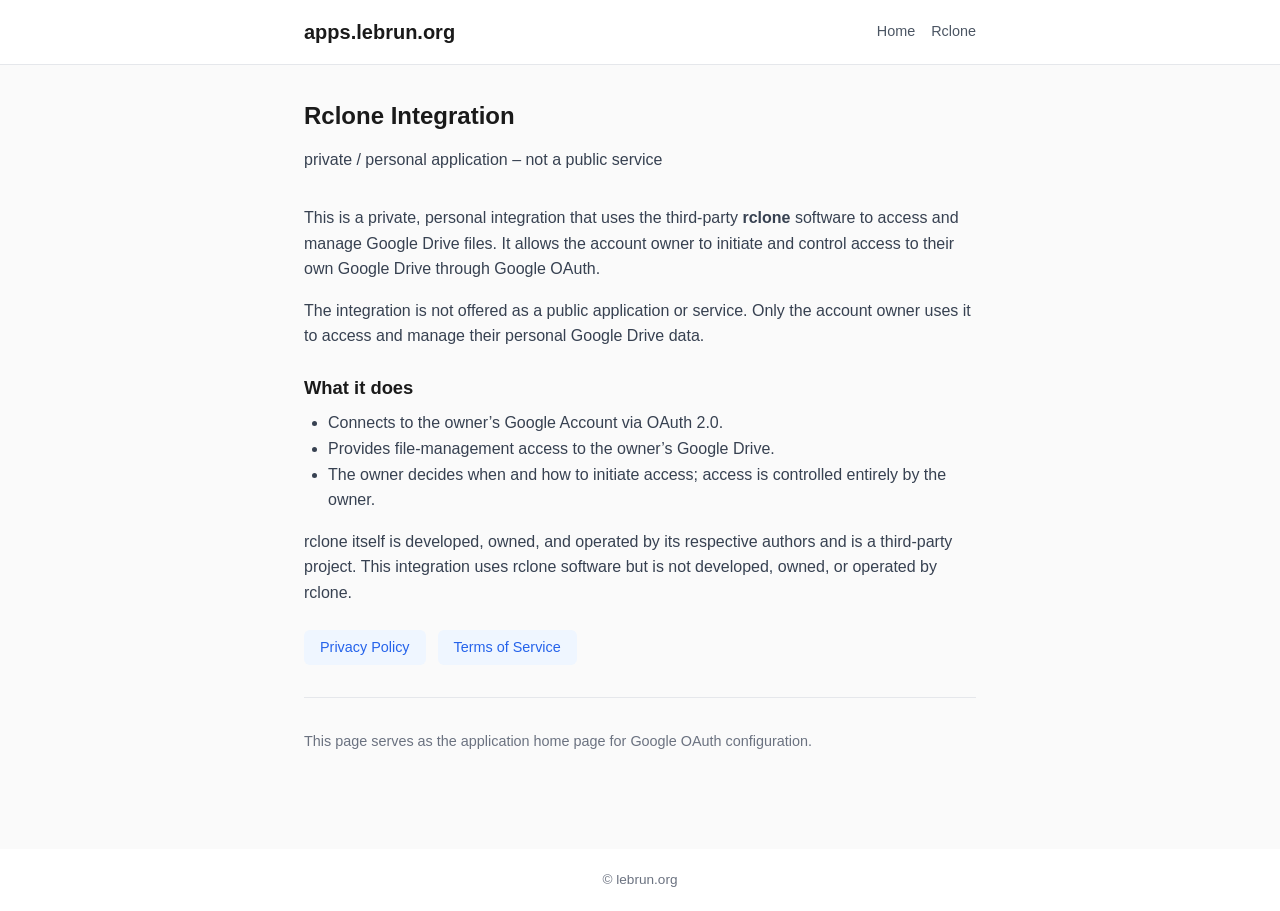
==== rclone/index.html @ 35c82319 "feat - static site for apps.lebrun.org with rclone integration pages and Google OAuth compliance" ====
<!DOCTYPE html>
<html lang="en">
<head>
<meta charset="UTF-8">
<meta name="viewport" content="width=device-width,initial-scale=1">
<title>Rclone Integration &#8211; apps.lebrun.org</title>
<link rel="stylesheet" href="/style.css">
</head>
<body>

<header>
<div class="container">
<h1><a href="/">apps.lebrun.org</a></h1>
<nav>
<a href="/">Home</a>
<a href="/rclone/">Rclone</a>
</nav>
</div>
</header>

<main>
<div class="container">

<hgroup>
<h2>Rclone Integration</h2>
<p>private / personal application &#8211; not a public service</p>
</hgroup>

<p>This is a private, personal integration that uses the third-party <strong>rclone</strong> software to access and manage Google Drive files. It allows the account owner to initiate and control access to their own Google Drive through Google OAuth.</p>

<p>The integration is not offered as a public application or service. Only the account owner uses it to access and manage their personal Google Drive data.</p>

<h3>What it does</h3>

<ul style="margin-bottom:1rem;color:#374151;padding-left:1.5rem">
<li>Connects to the owner&#8217;s Google Account via OAuth 2.0.</li>
<li>Provides file-management access to the owner&#8217;s Google Drive.</li>
<li>The owner decides when and how to initiate access; access is controlled entirely by the owner.</li>
</ul>

<p>rclone itself is developed, owned, and operated by its respective authors and is a third-party project. This integration uses rclone software but is not developed, owned, or operated by rclone.</p>

<div class="links">
<a href="/rclone/privacy/">Privacy Policy</a>
<a href="/rclone/terms/">Terms of Service</a>
</div>

<hr class="section-divider">

<p style="font-size:.9rem;color:#6b7280">This page serves as the application home page for Google OAuth configuration.</p>

</div>
</main>

<footer>
<div class="container">&copy; lebrun.org</div>
</footer>

</body>
</html>
---- style.css ----
*,::before,::after{box-sizing:border-box}
*{margin:0}
body{font-family:-apple-system,BlinkMacSystemFont,"Segoe UI",Roboto,Oxygen,Ubuntu,Cantarell,"Helvetica Neue",Arial,"Noto Sans",sans-serif,"Apple Color Emoji","Segoe UI Emoji","Segoe UI Symbol","Noto Color Emoji";line-height:1.6; color:#1a1a1a; background:#fafafa}
img{max-width:100%; display:block}
a{color:#2563eb;text-underline-offset:2px}
a:hover{text-decoration:none}

.container{max-width:720px;margin:0 auto;padding:0 1.5rem}

header{background:#fff;border-bottom:1px solid #e5e7eb;padding:1rem 0}
header .container{display:flex;align-items:center;justify-content:space-between}
header h1{font-size:1.25rem;font-weight:600}
header h1 a{color:#1a1a1a;text-decoration:none}
nav{display:flex;gap:1rem}
nav a{color:#4b5563;text-decoration:none;font-size:.9rem}
nav a:hover{color:#2563eb}

main{padding:2rem 0 3rem}
main h2{font-size:1.5rem;font-weight:700;margin-bottom:.75rem}
main h3{font-size:1.15rem;font-weight:600;margin-top:1.5rem;margin-bottom:.5rem}
main p{margin-bottom:1rem;color:#374151}

p.lead{font-size:1.1rem;color:#4b5563}

.card-link{display:block;background:#fff;border:1px solid #e5e7eb;border-radius:8px;padding:1.5rem;margin-bottom:1rem;transition:border-color .2s}
.card-link:hover{border-color:#2563eb}
.card-link h2{margin-bottom:.5rem;font-size:1.25rem}
.card-link p{margin-bottom:0;color:#4b5563}

.links{display:flex;flex-wrap:wrap;gap:.75rem;margin-top:1.5rem}
.links a{display:inline-block;background:#eff6ff;color:#2563eb;padding:.4rem 1rem;border-radius:6px;font-size:.9rem;text-decoration:none}
.links a:hover{background:#dbeafe}

footer{border-top:1px solid #e5e7bet;background:#fff;padding:1.25rem 0;margin-top:2rem}
footer .container{font-size:.85rem;color:#6b7280;text-align:center}

hgroup{margin-bottom:2rem}
hgroup p{margin-bottom:.25rem}

.section-divider{border:none;border-top:1px solid #e5e7eb;margin:2rem 0}

@media(max-width:640px){
  header .container{flex-direction:column;gap:.5rem;text-align:center}
  main h2{font-size:1.35rem}
  p.lead{font-size:1rem}
}
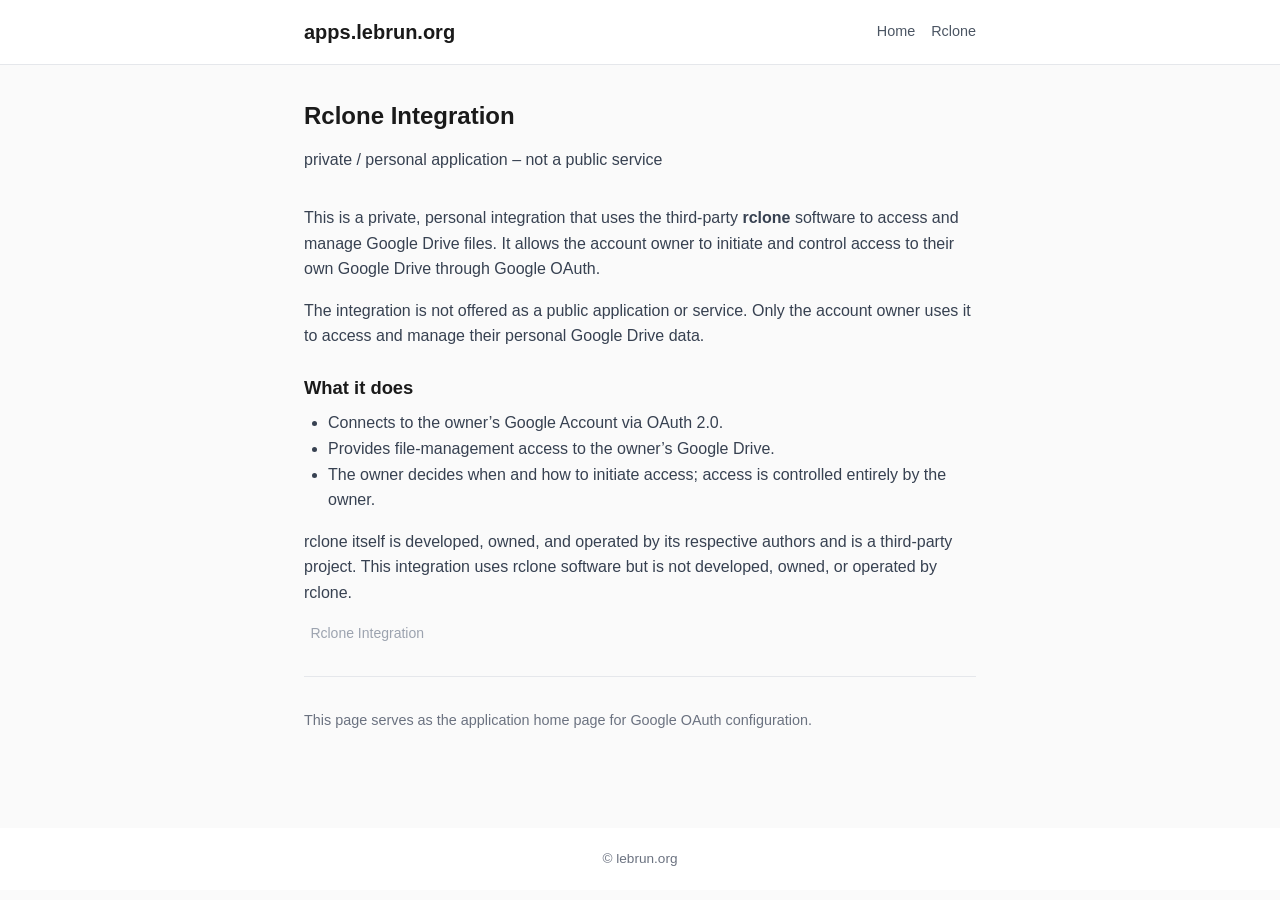
==== commit c41c4d25: "Replace rclone page button nav with breadcrumbs" ====
--- a/rclone/index.html
+++ b/rclone/index.html
@@ -40,10 +40,9 @@
 
 <p>rclone itself is developed, owned, and operated by its respective authors and is a third-party project. This integration uses rclone software but is not developed, owned, or operated by rclone.</p>
 
-<div class="links">
-<a href="/rclone/privacy/">Privacy Policy</a>
-<a href="/rclone/terms/">Terms of Service</a>
-</div>
+<nav class="breadcrumb">
+<span>Rclone Integration</span>
+</nav>
 
 <hr class="section-divider">
 
--- a/style.css
+++ b/style.css
@@ -14,6 +14,11 @@
 nav{display:flex;gap:1rem}
 nav a{color:#4b5563;text-decoration:none;font-size:.9rem}
 nav a:hover{color:#2563eb}
+
+.breadcrumb{font-size:.875rem;color:#6b7280;margin-bottom:1.5rem}
+.breadcrumb a{color:#2563eb;text-decoration:none}
+.breadcrumb a:hover{text-decoration:underline}
+.breadcrumb span{margin:0 .4rem;color:#9ca3af}
 
 main{padding:2rem 0 3rem}
 main h2{font-size:1.5rem;font-weight:700;margin-bottom:.75rem}
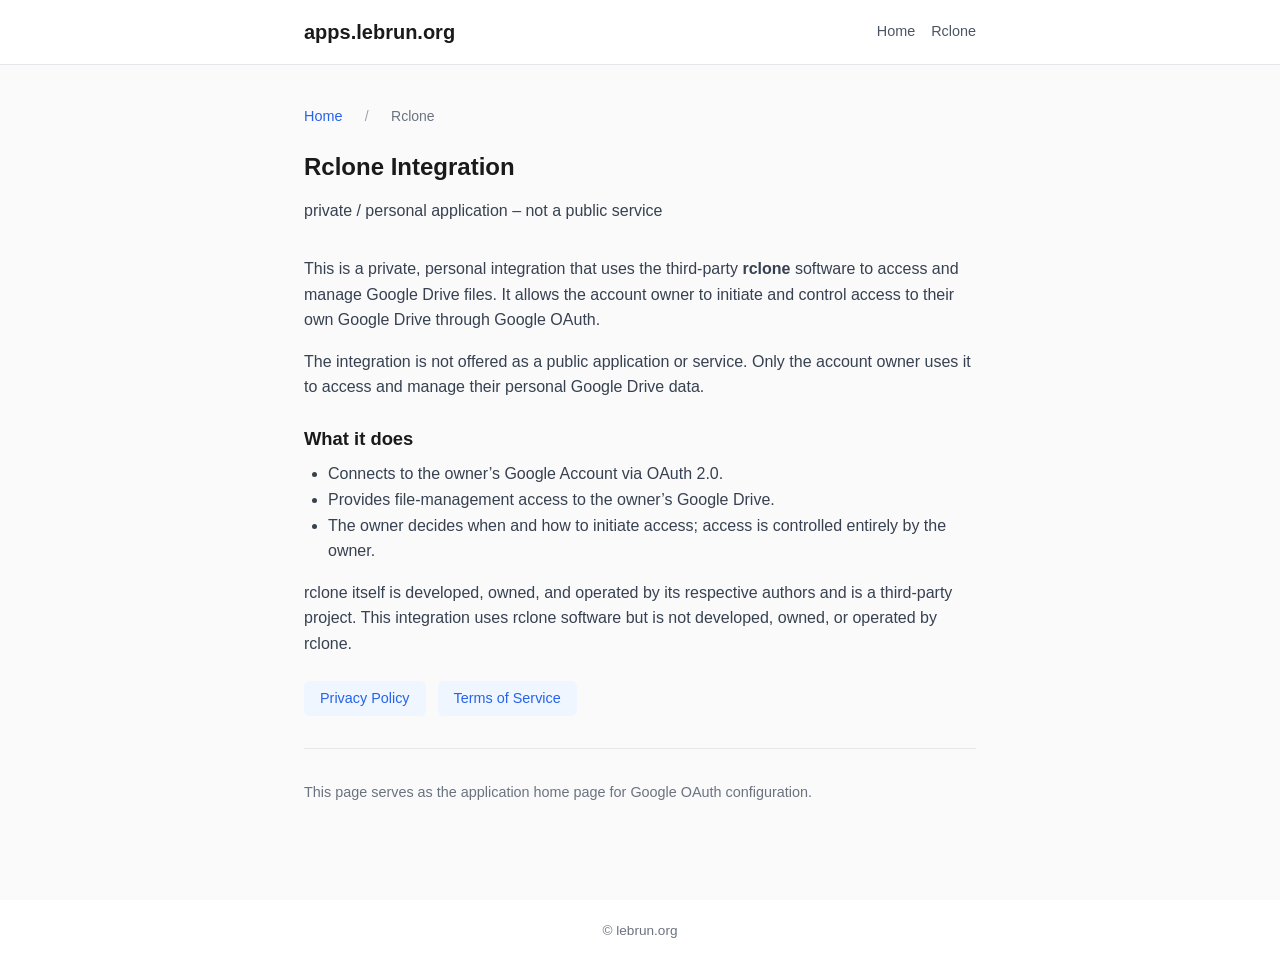
==== commit 40b4f50d: "Move breadcrums below top nav, add bottom links on rclone page" ====
--- a/rclone/index.html
+++ b/rclone/index.html
@@ -21,6 +21,10 @@
 <main>
 <div class="container">
 
+<nav class="breadcrumb">
+<a href="/">Home</a><span>/</span>Rclone
+</nav>
+
 <hgroup>
 <h2>Rclone Integration</h2>
 <p>private / personal application &#8211; not a public service</p>
@@ -40,9 +44,10 @@
 
 <p>rclone itself is developed, owned, and operated by its respective authors and is a third-party project. This integration uses rclone software but is not developed, owned, or operated by rclone.</p>
 
-<nav class="breadcrumb">
-<span>Rclone Integration</span>
-</nav>
+<div class="links">
+<a href="/rclone/privacy/">Privacy Policy</a>
+<a href="/rclone/terms/">Terms of Service</a>
+</div>
 
 <hr class="section-divider">
 
--- a/style.css
+++ b/style.css
@@ -15,7 +15,7 @@
 nav a{color:#4b5563;text-decoration:none;font-size:.9rem}
 nav a:hover{color:#2563eb}
 
-.breadcrumb{font-size:.875rem;color:#6b7280;margin-bottom:1.5rem}
+.breadcrumb{font-size:.875rem;color:#6b7280;margin-bottom:1.25rem;padding-top:.5rem}
 .breadcrumb a{color:#2563eb;text-decoration:none}
 .breadcrumb a:hover{text-decoration:underline}
 .breadcrumb span{margin:0 .4rem;color:#9ca3af}
